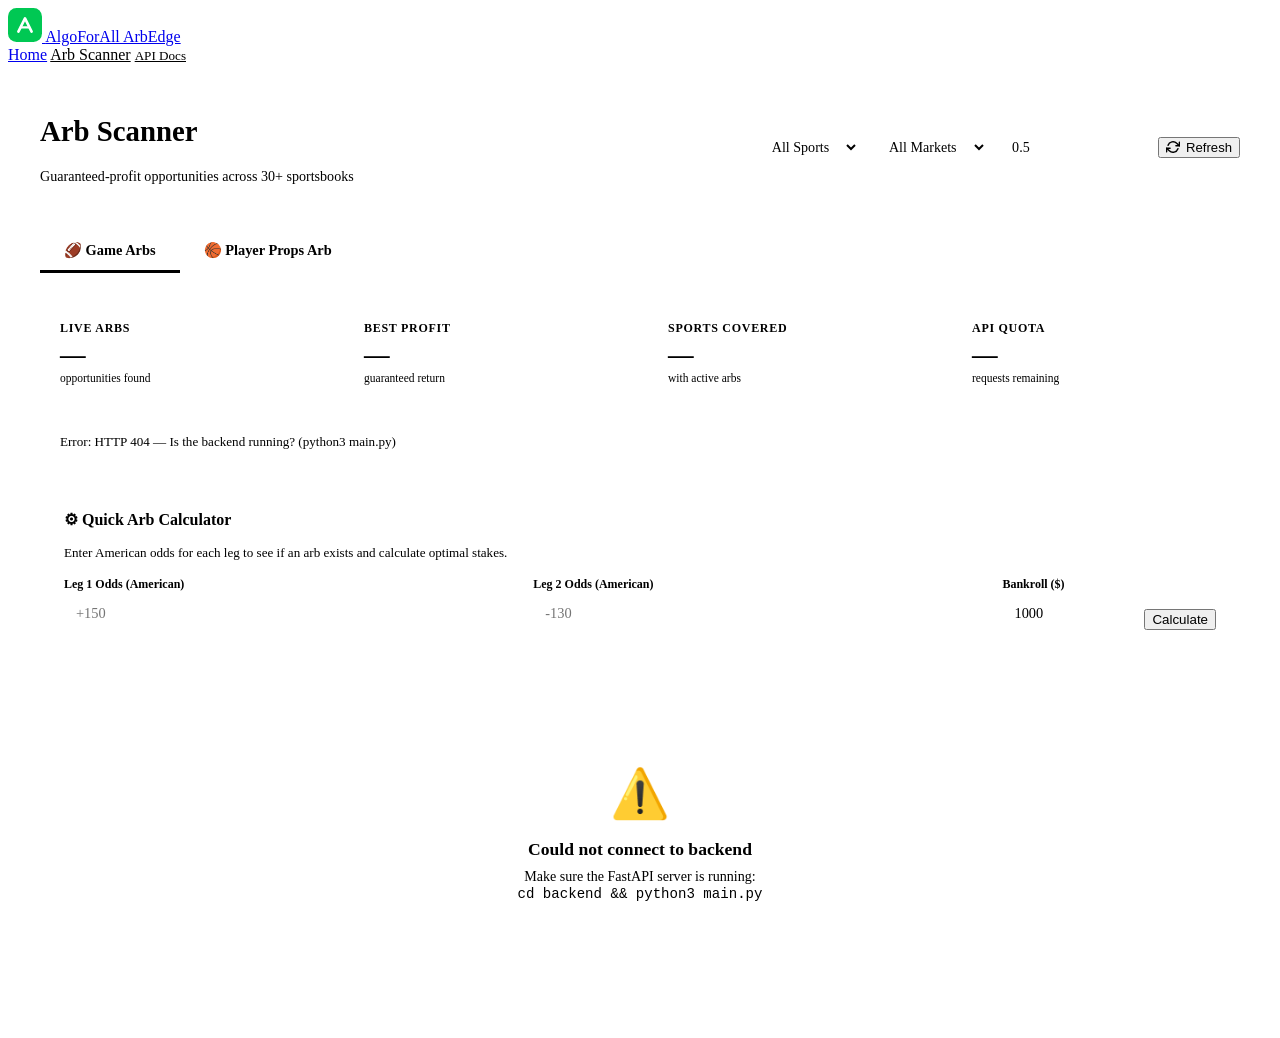
==== arb.html @ 8863d7a9 "Add Polymarket integration — real arbs vs US sportsbooks - polymarket_fetcher.py: fetches NBA player" ====
<!DOCTYPE html>
<html lang="en">
<head>
  <meta charset="UTF-8" />
  <meta name="viewport" content="width=device-width, initial-scale=1.0" />
  <title>Arb Scanner — AlgoForAll ArbEdge</title>
  <link rel="stylesheet" href="/assets/styles.css" />
  <link href="https://fonts.googleapis.com/css2?family=Instrument+Sans:wght@400;500;600;700&display=swap" rel="stylesheet" />
  <style>
    /* ---- Arb Page Specific Styles ---- */
    .arb-page { max-width: 1200px; margin: 0 auto; padding: 2rem 1.5rem 4rem; }

    /* Top bar */
    .arb-topbar {
      display: flex;
      align-items: center;
      justify-content: space-between;
      gap: 1rem;
      margin-bottom: 2rem;
      flex-wrap: wrap;
    }
    .arb-topbar h1 { font-size: 1.8rem; font-weight: 800; }
    .arb-topbar h1 span { color: var(--green); }

    .arb-controls {
      display: flex;
      gap: 0.75rem;
      flex-wrap: wrap;
      align-items: center;
    }
    .arb-controls select,
    .arb-controls input[type="number"] {
      background: var(--bg-2);
      border: 1px solid var(--border);
      color: var(--text);
      padding: 0.45rem 0.85rem;
      border-radius: 8px;
      font-size: 0.88rem;
      font-family: inherit;
      outline: none;
      transition: border-color 0.2s;
    }
    .arb-controls select:hover,
    .arb-controls input[type="number"]:hover { border-color: var(--border-hover); }
    .arb-controls select:focus,
    .arb-controls input[type="number"]:focus { border-color: var(--blue); }

    /* Summary cards */
    .arb-summary {
      display: grid;
      grid-template-columns: repeat(auto-fit, minmax(180px, 1fr));
      gap: 1rem;
      margin-bottom: 2rem;
    }
    .summary-card {
      background: var(--bg-2);
      border: 1px solid var(--border);
      border-radius: var(--radius);
      padding: 1.1rem 1.25rem;
    }
    .summary-card .s-label { font-size: 0.75rem; color: var(--text-muted); font-weight: 600; text-transform: uppercase; letter-spacing: 0.06em; margin-bottom: 0.4rem; }
    .summary-card .s-val { font-size: 1.6rem; font-weight: 800; line-height: 1; }
    .summary-card .s-val.green { color: var(--green); }
    .summary-card .s-val.blue { color: var(--blue); }
    .summary-card .s-sub { font-size: 0.72rem; color: var(--text-muted); margin-top: 0.3rem; }

    /* Status bar */
    .status-bar {
      display: flex;
      align-items: center;
      gap: 0.75rem;
      margin-bottom: 1.25rem;
      font-size: 0.82rem;
      color: var(--text-muted);
    }
    .status-dot {
      width: 8px; height: 8px;
      border-radius: 50%;
      background: var(--green);
      animation: pulse 2s infinite;
    }
    .status-dot.loading { background: var(--yellow); }
    .status-dot.error { background: var(--red); animation: none; }

    /* Arb cards */
    .arb-list { display: flex; flex-direction: column; gap: 1rem; }

    .arb-card {
      background: var(--bg-2);
      border: 1px solid rgba(0,200,83,0.2);
      border-radius: 12px;
      overflow: hidden;
      transition: border-color 0.2s, transform 0.15s;
    }
    .arb-card:hover { border-color: rgba(0,200,83,0.4); transform: translateY(-1px); }

    .arb-card-header {
      display: flex;
      align-items: center;
      justify-content: space-between;
      padding: 1rem 1.25rem;
      gap: 1rem;
      flex-wrap: wrap;
      border-bottom: 1px solid var(--border);
    }
    .arb-game-info { flex: 1; min-width: 0; }
    .arb-sport-badge {
      display: inline-block;
      font-size: 0.7rem;
      font-weight: 700;
      padding: 0.2rem 0.55rem;
      border-radius: 4px;
      background: rgba(66,165,245,0.12);
      color: var(--blue);
      border: 1px solid rgba(66,165,245,0.25);
      margin-bottom: 0.3rem;
      text-transform: uppercase;
      letter-spacing: 0.05em;
    }
    .arb-matchup { font-size: 1rem; font-weight: 700; }
    .arb-market { font-size: 0.78rem; color: var(--text-muted); margin-top: 0.2rem; }
    .arb-time { font-size: 0.75rem; color: var(--text-muted); }

    .arb-profit-badge {
      text-align: center;
      background: rgba(0,200,83,0.12);
      border: 1px solid rgba(0,200,83,0.3);
      border-radius: 10px;
      padding: 0.6rem 1.1rem;
      min-width: 100px;
    }
    .arb-profit-pct { font-size: 1.5rem; font-weight: 800; color: var(--green); line-height: 1; }
    .arb-profit-label { font-size: 0.68rem; color: var(--text-muted); margin-top: 0.2rem; text-transform: uppercase; letter-spacing: 0.06em; }

    /* Legs */
    .arb-legs { padding: 1rem 1.25rem; display: flex; gap: 0.75rem; flex-wrap: wrap; }
    .arb-leg {
      flex: 1;
      min-width: 220px;
      background: var(--bg-3);
      border: 1px solid var(--border);
      border-radius: 8px;
      padding: 0.9rem 1rem;
    }
    .leg-header { display: flex; align-items: center; justify-content: space-between; margin-bottom: 0.6rem; }
    .leg-outcome { font-weight: 700; font-size: 0.9rem; }
    .leg-book {
      font-size: 0.72rem;
      font-weight: 600;
      padding: 0.15rem 0.5rem;
      border-radius: 4px;
      background: rgba(255,107,53,0.12);
      color: var(--orange);
      border: 1px solid rgba(255,107,53,0.2);
    }
    .leg-odds { font-size: 1.3rem; font-weight: 800; color: var(--green); margin-bottom: 0.5rem; }
    .leg-detail { display: flex; justify-content: space-between; font-size: 0.78rem; color: var(--text-muted); }
    .leg-detail span { display: flex; flex-direction: column; gap: 0.1rem; }
    .leg-detail strong { color: var(--text); font-size: 0.84rem; }

    /* Footer of card */
    .arb-card-footer {
      padding: 0.65rem 1.25rem;
      background: rgba(0,200,83,0.04);
      border-top: 1px solid var(--border);
      font-size: 0.78rem;
      color: var(--text-muted);
      display: flex;
      align-items: center;
      justify-content: space-between;
      flex-wrap: wrap;
      gap: 0.5rem;
    }
    .arb-card-footer strong { color: var(--green); }

    /* Empty / loading / error states */
    .state-box {
      text-align: center;
      padding: 4rem 2rem;
      color: var(--text-muted);
      background: var(--bg-2);
      border: 1px solid var(--border);
      border-radius: 12px;
    }
    .state-box .state-icon { font-size: 3rem; margin-bottom: 1rem; }
    .state-box h3 { font-size: 1.1rem; margin-bottom: 0.5rem; color: var(--text); }
    .state-box p { font-size: 0.88rem; max-width: 380px; margin: 0 auto; }

    /* Calculator panel */
    .calc-panel {
      background: var(--bg-2);
      border: 1px solid var(--border);
      border-radius: 12px;
      padding: 1.5rem;
      margin-bottom: 2rem;
    }
    .calc-panel h3 { font-size: 1rem; font-weight: 700; margin-bottom: 1rem; }
    .calc-inputs { display: flex; gap: 0.75rem; flex-wrap: wrap; align-items: flex-end; margin-bottom: 1rem; }
    .calc-field { display: flex; flex-direction: column; gap: 0.3rem; flex: 1; min-width: 100px; }
    .calc-field label { font-size: 0.75rem; color: var(--text-muted); font-weight: 600; }
    .calc-field input {
      background: var(--bg-3);
      border: 1px solid var(--border);
      color: var(--text);
      padding: 0.5rem 0.75rem;
      border-radius: 8px;
      font-size: 0.9rem;
      font-family: inherit;
      outline: none;
    }
    .calc-field input:focus { border-color: var(--blue); }
    .calc-result {
      background: var(--bg-3);
      border-radius: 8px;
      padding: 1rem;
      font-size: 0.88rem;
      display: none;
    }
    .calc-result.visible { display: block; }
    .calc-result .res-profit { font-size: 1.2rem; font-weight: 800; color: var(--green); margin-bottom: 0.5rem; }
    .calc-result .res-profit.no-arb { color: var(--red); }
    .calc-result table { width: 100%; border-collapse: collapse; font-size: 0.82rem; }
    .calc-result td { padding: 0.3rem 0.5rem; border-bottom: 1px solid var(--border); }
    .calc-result td:last-child { text-align: right; font-weight: 600; color: var(--text); }

    .refresh-btn {
      display: inline-flex;
      align-items: center;
      gap: 0.4rem;
      font-size: 0.82rem;
    }
    .spin { animation: spin 1s linear infinite; }
    @keyframes spin { from { transform: rotate(0deg); } to { transform: rotate(360deg); } }

    /* ---- Tab switcher ---- */
    .tab-bar {
      display: flex;
      gap: 0;
      margin-bottom: 2rem;
      border-bottom: 2px solid var(--border);
    }
    .tab-btn {
      padding: 0.7rem 1.5rem;
      font-size: 0.9rem;
      font-weight: 600;
      background: none;
      border: none;
      border-bottom: 3px solid transparent;
      color: var(--text-muted);
      cursor: pointer;
      font-family: inherit;
      margin-bottom: -2px;
      transition: color 0.2s, border-color 0.2s;
    }
    .tab-btn:hover { color: var(--text); }
    .tab-btn.active { color: var(--blue); border-bottom-color: var(--blue); }
    .tab-panel { display: none; }
    .tab-panel.active { display: block; }

    /* ---- Prop arb cards ---- */
    .prop-controls {
      display: flex;
      gap: 0.75rem;
      flex-wrap: wrap;
      align-items: flex-end;
      margin-bottom: 1.5rem;
      padding: 1.1rem 1.25rem;
      background: var(--bg-2);
      border: 1px solid var(--border);
      border-radius: 12px;
    }
    .prop-controls .ctrl-field {
      display: flex;
      flex-direction: column;
      gap: 0.3rem;
      flex: 1;
      min-width: 110px;
    }
    .prop-controls .ctrl-field label {
      font-size: 0.72rem;
      font-weight: 600;
      color: var(--text-muted);
      text-transform: uppercase;
      letter-spacing: 0.06em;
    }
    .prop-controls select,
    .prop-controls input[type="number"],
    .prop-controls input[type="text"] {
      background: var(--bg-3);
      border: 1px solid var(--border);
      color: var(--text);
      padding: 0.5rem 0.75rem;
      border-radius: 8px;
      font-size: 0.88rem;
      font-family: inherit;
      outline: none;
    }
    .prop-controls select:focus,
    .prop-controls input:focus { border-color: var(--blue); }
    .prop-fetch-note {
      font-size: 0.78rem;
      color: var(--text-muted);
      padding: 0.75rem 1rem;
      background: rgba(66,165,245,0.07);
      border: 1px solid rgba(66,165,245,0.2);
      border-radius: 8px;
      margin-bottom: 1.25rem;
    }

    .prop-arb-card {
      background: var(--bg-2);
      border: 1px solid rgba(0,200,83,0.2);
      border-radius: 12px;
      overflow: hidden;
      margin-bottom: 1rem;
      transition: border-color 0.2s;
    }
    .prop-arb-card:hover { border-color: rgba(0,200,83,0.4); }
    .prop-arb-header {
      display: flex;
      align-items: center;
      justify-content: space-between;
      padding: 0.9rem 1.25rem;
      border-bottom: 1px solid var(--border);
      flex-wrap: wrap;
      gap: 0.75rem;
    }
    .prop-arb-player { font-size: 1.05rem; font-weight: 700; }
    .prop-arb-meta {
      font-size: 0.78rem;
      color: var(--text-muted);
      margin-top: 0.15rem;
    }
    .prop-line-badge {
      display: inline-block;
      background: rgba(66,165,245,0.1);
      color: var(--blue);
      border: 1px solid rgba(66,165,245,0.25);
      border-radius: 6px;
      padding: 0.2rem 0.6rem;
      font-size: 0.78rem;
      font-weight: 700;
      margin-right: 0.4rem;
    }
    .prop-arb-legs {
      display: flex;
      gap: 0.75rem;
      padding: 0.9rem 1.25rem;
      flex-wrap: wrap;
    }
    .prop-leg {
      flex: 1;
      min-width: 220px;
      background: var(--bg-3);
      border: 1px solid var(--border);
      border-radius: 8px;
      padding: 0.85rem 1rem;
    }
    .prop-leg.over { border-left: 3px solid var(--green); }
    .prop-leg.under { border-left: 3px solid var(--red, #ef5350); }
    .prop-leg-side { font-size: 0.72rem; font-weight: 700; text-transform: uppercase; letter-spacing: 0.08em; margin-bottom: 0.3rem; }
    .prop-leg-side.over { color: var(--green); }
    .prop-leg-side.under { color: #ef5350; }
    .prop-leg-book { font-weight: 700; font-size: 0.92rem; margin-bottom: 0.4rem; }
    .prop-leg-odds { font-size: 1.25rem; font-weight: 800; color: var(--green); margin-bottom: 0.4rem; }
    .prop-leg-detail { font-size: 0.78rem; color: var(--text-muted); display: flex; flex-direction: column; gap: 0.15rem; }
    .prop-leg-detail strong { color: var(--text); }
    .prop-leg-link {
      display: inline-block;
      margin-top: 0.5rem;
      font-size: 0.75rem;
      color: var(--blue);
      text-decoration: none;
      word-break: break-all;
    }
    .prop-leg-link:hover { text-decoration: underline; }
    .prop-arb-footer {
      padding: 0.6rem 1.25rem;
      background: rgba(0,200,83,0.04);
      border-top: 1px solid var(--border);
      font-size: 0.8rem;
      color: var(--text-muted);
      display: flex;
      align-items: center;
      justify-content: space-between;
      flex-wrap: wrap;
      gap: 0.5rem;
    }
    .prop-arb-footer .instruction {
      font-weight: 600;
      color: var(--green);
    }

    /* ---- Book filter chips ---- */
    .book-filter {
      padding: 0.9rem 1.25rem 1rem;
      background: var(--bg-2);
      border: 1px solid var(--border);
      border-radius: 12px;
      margin-bottom: 1.25rem;
    }
    .book-filter-header {
      display: flex;
      align-items: center;
      justify-content: space-between;
      margin-bottom: 0.75rem;
      gap: 0.5rem;
      flex-wrap: wrap;
    }
    .book-filter-label {
      font-size: 0.72rem;
      font-weight: 700;
      color: var(--text-muted);
      text-transform: uppercase;
      letter-spacing: 0.06em;
    }
    .book-filter-quick {
      display: flex;
      gap: 0.4rem;
    }
    .book-quick-btn {
      font-size: 0.72rem;
      padding: 0.2rem 0.6rem;
      border-radius: 5px;
      border: 1px solid var(--border);
      background: var(--bg-3);
      color: var(--text-muted);
      cursor: pointer;
      font-family: inherit;
      font-weight: 600;
      transition: all 0.15s;
    }
    .book-quick-btn:hover { border-color: var(--blue); color: var(--blue); }
    .book-group { margin-bottom: 0.6rem; }
    .book-group-label {
      font-size: 0.68rem;
      font-weight: 700;
      color: var(--text-muted);
      text-transform: uppercase;
      letter-spacing: 0.07em;
      margin-bottom: 0.4rem;
    }
    .book-chips-row {
      display: flex;
      flex-wrap: wrap;
      gap: 0.35rem;
    }
    .book-chip {
      display: inline-flex;
      align-items: center;
      gap: 0.3rem;
      padding: 0.25rem 0.65rem;
      border-radius: 20px;
      border: 1px solid var(--border);
      background: var(--bg-3);
      color: var(--text-muted);
      font-size: 0.75rem;
      font-weight: 600;
      cursor: pointer;
      user-select: none;
      transition: all 0.15s;
      font-family: inherit;
    }
    .book-chip:hover { border-color: var(--blue); color: var(--text); }
    .book-chip.active {
      background: rgba(0,200,83,0.12);
      border-color: rgba(0,200,83,0.4);
      color: var(--green);
    }
    .book-chip.active::before { content: "✓ "; font-size: 0.65rem; }
  </style>
</head>
<body>

  <!-- Header -->
  <header class="header" id="header">
    <div class="header-inner">
      <a href="/" class="logo">
        <svg width="34" height="34" viewBox="0 0 36 36" fill="none">
          <rect width="36" height="36" rx="9" fill="#00c853"/>
          <path d="M11 25L18 11L25 25" stroke="white" stroke-width="2.8" stroke-linecap="round" stroke-linejoin="round"/>
          <path d="M13.5 20.5H22.5" stroke="white" stroke-width="2.2" stroke-linecap="round"/>
        </svg>
        <span class="logo-text">AlgoForAll ArbEdge</span>
      </a>
      <nav class="nav-links">
        <a href="/">Home</a>
        <a href="/arb" style="color: var(--text); background: var(--bg-3); border-radius:6px">Arb Scanner</a>
        <a href="/docs" target="_blank" style="font-size:0.82rem;color:var(--text-muted)">API Docs</a>
      </nav>
    </div>
  </header>

  <!-- Main Content -->
  <main class="arb-page">
    <!-- Title -->
    <div class="arb-topbar">
      <div>
        <h1>Arb <span>Scanner</span></h1>
        <p style="color: var(--text-muted); font-size: 0.88rem; margin-top: 0.25rem;">
          Guaranteed-profit opportunities across 30+ sportsbooks
        </p>
      </div>
      <!-- controls moved into tab panels below -->
      <div class="arb-controls" id="gameArbControls">
        <select id="sportFilter">
          <option value="">All Sports</option>
          <option value="americanfootball_nfl">NFL</option>
          <option value="basketball_nba">NBA</option>
          <option value="baseball_mlb">MLB</option>
          <option value="icehockey_nhl">NHL</option>
          <option value="americanfootball_ncaaf">CFB</option>
          <option value="basketball_ncaab">CBB</option>
          <option value="mma_mixed_martial_arts">MMA</option>
          <option value="soccer_usa_mls">MLS</option>
        </select>
        <select id="marketFilter">
          <option value="">All Markets</option>
          <option value="h2h">Moneyline</option>
          <option value="spreads">Spread</option>
          <option value="totals">Total (O/U)</option>
        </select>
        <input
          type="number"
          id="minProfit"
          placeholder="Min profit %"
          min="0"
          max="20"
          step="0.1"
          style="width: 120px"
          value="0.5"
        />
        <button class="btn btn-green refresh-btn" id="refreshBtn" onclick="loadArbs(true)">
          <svg id="refreshIcon" width="14" height="14" viewBox="0 0 24 24" fill="none" stroke="currentColor" stroke-width="2.5" stroke-linecap="round" stroke-linejoin="round"><polyline points="23 4 23 10 17 10"/><polyline points="1 20 1 14 7 14"/><path d="M3.51 9a9 9 0 0 1 14.85-3.36L23 10M1 14l4.64 4.36A9 9 0 0 0 20.49 15"/></svg>
          Refresh
        </button>
      </div>
    </div>

    <!-- Tab switcher -->
    <div class="tab-bar">
      <button class="tab-btn active" id="tabGame"  onclick="switchTab('game')">🏈 Game Arbs</button>
      <button class="tab-btn"        id="tabProps" onclick="switchTab('props')">🏀 Player Props Arb</button>
    </div>

    <!-- ═══════════════════ GAME ARB TAB ═══════════════════ -->
    <div class="tab-panel active" id="panelGame">

    <!-- Summary Cards -->
    <div class="arb-summary" id="arbSummary">
      <div class="summary-card">
        <div class="s-label">Live Arbs</div>
        <div class="s-val green" id="statTotal">—</div>
        <div class="s-sub">opportunities found</div>
      </div>
      <div class="summary-card">
        <div class="s-label">Best Profit</div>
        <div class="s-val green" id="statBest">—</div>
        <div class="s-sub">guaranteed return</div>
      </div>
      <div class="summary-card">
        <div class="s-label">Sports Covered</div>
        <div class="s-val blue" id="statSports">—</div>
        <div class="s-sub">with active arbs</div>
      </div>
      <div class="summary-card">
        <div class="s-label">API Quota</div>
        <div class="s-val" id="statQuota">—</div>
        <div class="s-sub">requests remaining</div>
      </div>
    </div>

    <!-- Status bar -->
    <div class="status-bar">
      <div class="status-dot" id="statusDot"></div>
      <span id="statusText">Connecting to odds feed...</span>
    </div>

    <!-- Quick Calculator Panel -->
    <div class="calc-panel">
      <h3>&#9881; Quick Arb Calculator</h3>
      <p style="font-size:0.82rem; color: var(--text-muted); margin-bottom:1rem;">Enter American odds for each leg to see if an arb exists and calculate optimal stakes.</p>
      <div class="calc-inputs">
        <div class="calc-field">
          <label>Leg 1 Odds (American)</label>
          <input type="number" id="calc1" placeholder="+150" />
        </div>
        <div class="calc-field">
          <label>Leg 2 Odds (American)</label>
          <input type="number" id="calc2" placeholder="-130" />
        </div>
        <div class="calc-field" style="max-width:130px">
          <label>Bankroll ($)</label>
          <input type="number" id="calcBankroll" placeholder="1000" value="1000" />
        </div>
        <button class="btn btn-primary" onclick="runCalculator()">Calculate</button>
      </div>
      <div class="calc-result" id="calcResult"></div>
    </div>

    <!-- Arb Opportunities List -->
    <div id="arbList" class="arb-list"></div>

    </div><!-- /panelGame -->

    <!-- ═══════════════════ PLAYER PROPS TAB ═══════════════════ -->
    <div class="tab-panel" id="panelProps">

      <div class="prop-fetch-note">
        💾 <strong>Cache mode</strong> — <em>Scan Cached</em> re-uses the last fetched data (free, no credits).
        Use <em>⚡ New Fetch</em> only when you need fresh odds — it costs API credits.
      </div>

      <!-- Props controls -->
      <div class="prop-controls">
        <div class="ctrl-field">
          <label>Sport</label>
          <select id="propSport">
            <option value="basketball_nba">NBA Basketball</option>
            <option value="americanfootball_nfl">NFL Football</option>
            <option value="baseball_mlb">MLB Baseball</option>
            <option value="icehockey_nhl">NHL Hockey</option>
          </select>
        </div>
        <div class="ctrl-field" style="max-width:120px">
          <label>Bankroll ($)</label>
          <input type="number" id="propBankroll" value="100" min="10" step="10" />
        </div>
        <div class="ctrl-field" style="max-width:120px">
          <label>Min Profit %</label>
          <input type="number" id="propMinProfit" value="1.0" min="0" max="10" step="0.1" />
        </div>
        <div class="ctrl-field" style="max-width:120px">
          <label>Max Events</label>
          <input type="number" id="propMaxEvents" value="10" min="1" max="50" step="1" />
        </div>
        <div class="ctrl-field" style="max-width:160px">
          <label>Player Filter</label>
          <input type="text" id="propPlayerFilter" placeholder="e.g. LeBron" />
        </div>
        <button class="btn btn-green refresh-btn" onclick="rescanPropsFromCache()">
          <svg id="propSpinner" width="14" height="14" viewBox="0 0 24 24" fill="none" stroke="currentColor" stroke-width="2.5" stroke-linecap="round" stroke-linejoin="round"><polyline points="23 4 23 10 17 10"/><polyline points="1 20 1 14 7 14"/><path d="M3.51 9a9 9 0 0 1 14.85-3.36L23 10M1 14l4.64 4.36A9 9 0 0 0 20.49 15"/></svg>
          Scan Cached
        </button>
        <button class="btn refresh-btn" id="propFetchBtn" onclick="fetchAndScanProps()" style="font-size:0.8rem;background:var(--bg-3);border:1px solid var(--border);color:var(--text-muted)" title="Uses API credits">
          ⚡ New Fetch
        </button>
      </div>

      <!-- Book filter -->
      <div class="book-filter">
        <div class="book-filter-header">
          <span class="book-filter-label">📚 Sportsbook Filter</span>
          <div class="book-filter-quick">
            <button class="book-quick-btn" onclick="selectBookGroup('us')">US Only</button>
            <button class="book-quick-btn" onclick="selectBookGroup('offshore')">Offshore Only</button>
            <button class="book-quick-btn" onclick="selectBookGroup('all')">All</button>
            <button class="book-quick-btn" onclick="selectBookGroup('none')">None</button>
          </div>
        </div>
        <div class="book-group">
          <div class="book-group-label">🇺🇸 US State-Licensed</div>
          <div class="book-chips-row" id="chipsUS">
            <button class="book-chip active" data-book="draftkings"     onclick="toggleBook(this)">DraftKings</button>
            <button class="book-chip active" data-book="fanduel"        onclick="toggleBook(this)">FanDuel</button>
            <button class="book-chip active" data-book="betmgm"         onclick="toggleBook(this)">BetMGM</button>
            <button class="book-chip active" data-book="williamhill_us" onclick="toggleBook(this)">Caesars</button>
            <button class="book-chip active" data-book="espnbet"        onclick="toggleBook(this)">ESPN BET</button>
            <button class="book-chip active" data-book="pointsbetus"    onclick="toggleBook(this)">PointsBet</button>
            <button class="book-chip active" data-book="hardrockbet"    onclick="toggleBook(this)">Hard Rock</button>
            <button class="book-chip active" data-book="superbook"      onclick="toggleBook(this)">SuperBook</button>
            <button class="book-chip active" data-book="unibet_us"      onclick="toggleBook(this)">Unibet</button>
            <button class="book-chip active" data-book="wynnbet"        onclick="toggleBook(this)">WynnBet</button>
            <button class="book-chip active" data-book="ballybet"       onclick="toggleBook(this)">BallyBet</button>
            <button class="book-chip active" data-book="tipico_us"      onclick="toggleBook(this)">Tipico</button>
            <button class="book-chip active" data-book="fliff"          onclick="toggleBook(this)">Fliff</button>
          </div>
        </div>
        <div class="book-group">
          <div class="book-group-label">🌊 Offshore (accepts US)</div>
          <div class="book-chips-row" id="chipsOffshore">
            <button class="book-chip" data-book="betonlineag" onclick="toggleBook(this)">BetOnline</button>
            <button class="book-chip" data-book="mybookieag"  onclick="toggleBook(this)">MyBookie</button>
            <button class="book-chip" data-book="bovada_us"   onclick="toggleBook(this)">Bovada</button>
            <button class="book-chip" data-book="betus"       onclick="toggleBook(this)">BetUS</button>
          </div>
        </div>
        <div class="book-group" style="margin-bottom:0">
          <div class="book-group-label">🔮 Prediction Markets</div>
          <div class="book-chips-row" id="chipsPrediction">
            <button class="book-chip active" data-book="polymarket" onclick="toggleBook(this)">Polymarket</button>
          </div>
        </div>
      </div>

      <!-- Props summary -->
      <div class="arb-summary" id="propsSummary" style="display:none">
        <div class="summary-card">
          <div class="s-label">Prop Arbs Found</div>
          <div class="s-val green" id="pStatTotal">0</div>
          <div class="s-sub">player prop opportunities</div>
        </div>
        <div class="summary-card">
          <div class="s-label">Best Profit</div>
          <div class="s-val green" id="pStatBest">—</div>
          <div class="s-sub">guaranteed return</div>
        </div>
        <div class="summary-card">
          <div class="s-label">Rows Scanned</div>
          <div class="s-val blue" id="pStatRows">—</div>
          <div class="s-sub">prop entries across all books</div>
        </div>
        <div class="summary-card">
          <div class="s-label">API Credits Left</div>
          <div class="s-val" id="pStatQuota">—</div>
          <div class="s-sub">requests remaining</div>
        </div>
      </div>

      <!-- Props status -->
      <div class="status-bar" id="propsStatus" style="display:none">
        <div class="status-dot" id="propsStatusDot"></div>
        <span id="propsStatusText"></span>
      </div>

      <!-- Props list -->
      <div id="propsList"></div>
    </div><!-- /panelProps -->

  </main>

  <script>
    const API_BASE = "/api";
    let lastData = null;

    // ---- Load Arbs ----
    async function loadArbs(forceRefresh = false) {
      setStatus("loading", "Fetching latest odds...");
      setRefreshSpinner(true);

      const sport = document.getElementById("sportFilter").value;
      const market = document.getElementById("marketFilter").value;
      const minProfit = document.getElementById("minProfit").value || "0.5";

      let url = `${API_BASE}/arb?min_profit=${minProfit}`;
      if (sport) url += `&sport=${sport}`;
      if (market) url += `&market=${market}`;
      if (forceRefresh) url += `&refresh=true`;

      try {
        const res = await fetch(url);
        if (!res.ok) throw new Error(`HTTP ${res.status}`);
        const data = await res.json();
        lastData = data;
        renderArbs(data);
        updateSummary(data);
        showAgeWarning(data.fetched_at, "arbList");
        setStatus("ok", `Last updated: ${formatTime(data.fetched_at)} · ${data.total_opportunities} opportunities`);
      } catch (err) {
        setStatus("error", `Error: ${err.message} — Is the backend running? (python3 main.py)`);
        renderError(err.message);
      } finally {
        setRefreshSpinner(false);
      }
    }

    // ---- Render arb cards ----
    function renderArbs(data) {
      const list = document.getElementById("arbList");
      if (!data.opportunities || data.opportunities.length === 0) {
        const hasData = data.fetched_at && new Date(data.fetched_at).getFullYear() > 2000;
        list.innerHTML = `
          <div class="state-box">
            <div class="state-icon">🔍</div>
            <h3>${hasData ? "No arbitrage opportunities found" : "No game data loaded yet"}</h3>
            <p>${hasData
              ? "No arbs found at current odds. Try lowering the minimum profit threshold."
              : "Click <strong>Refresh</strong> to fetch live game odds. This uses API credits."
            }</p>
          </div>`;
        return;
      }

      list.innerHTML = data.opportunities.map(opp => buildArbCard(opp)).join("");
    }

    function buildArbCard(opp) {
      const gameTime = new Date(opp.commence_time);
      const timeStr = gameTime.toLocaleString("en-US", { weekday: "short", month: "short", day: "numeric", hour: "numeric", minute: "2-digit" });
      const sportLabel = formatSportKey(opp.sport_key);

      const legsHtml = opp.legs.map(leg => `
        <div class="arb-leg">
          <div class="leg-header">
            <div class="leg-outcome">${leg.outcome}</div>
            <div class="leg-book">${leg.bookmaker}</div>
          </div>
          <div class="leg-odds">${formatAmericanOdds(leg.price)}</div>
          <div class="leg-detail">
            <span>Stake<strong>$${leg.stake_amount}</strong></span>
            <span>Payout<strong>$${leg.payout.toFixed(2)}</strong></span>
            <span>Implied<strong>${(leg.implied_prob * 100).toFixed(1)}%</strong></span>
          </div>
        </div>
      `).join("");

      const totalStake = opp.legs.reduce((s, l) => s + l.stake_amount, 0);
      const guaranteedProfit = opp.legs[0].payout - totalStake;

      return `
        <div class="arb-card">
          <div class="arb-card-header">
            <div class="arb-game-info">
              <div class="arb-sport-badge">${sportLabel} · ${opp.market_label}</div>
              <div class="arb-matchup">${opp.home_team} vs ${opp.away_team}</div>
              <div class="arb-time">&#128337; ${timeStr}</div>
            </div>
            <div class="arb-profit-badge">
              <div class="arb-profit-pct">+${opp.profit_pct.toFixed(2)}%</div>
              <div class="arb-profit-label">Guaranteed profit</div>
            </div>
          </div>
          <div class="arb-legs">${legsHtml}</div>
          <div class="arb-card-footer">
            <span>Total implied prob: <strong>${(opp.total_implied_prob * 100).toFixed(2)}%</strong> (arb when &lt; 100%)</span>
            <span>On $100 stake → <strong>+$${((opp.profit_pct / 100) * 100).toFixed(2)} guaranteed</strong></span>
          </div>
        </div>`;
    }

    // ---- Calculator ----
    async function runCalculator() {
      const p1 = parseInt(document.getElementById("calc1").value);
      const p2 = parseInt(document.getElementById("calc2").value);
      const bankroll = parseFloat(document.getElementById("calcBankroll").value) || 100;

      if (!p1 || !p2) { alert("Enter odds for both legs."); return; }

      const resultEl = document.getElementById("calcResult");
      resultEl.classList.add("visible");
      resultEl.innerHTML = "Calculating...";

      try {
        const res = await fetch(`${API_BASE}/arb/calculate`, {
          method: "POST",
          headers: { "Content-Type": "application/json" },
          body: JSON.stringify({ prices: [p1, p2], bankroll }),
        });
        const data = await res.json();

        if (!data.is_arb) {
          resultEl.innerHTML = `
            <div class="res-profit no-arb">No arbitrage — total implied prob: ${(data.total_implied_prob * 100).toFixed(2)}%</div>
            <p style="font-size:0.82rem; color:var(--text-muted)">Total implied probability must be below 100% for an arb to exist.</p>`;
        } else {
          const rows = data.legs.map((leg, i) =>
            `<tr><td>Leg ${i + 1} (${leg.price > 0 ? "+" : ""}${leg.price})</td><td>Stake</td><td>$${leg.stake}</td></tr>
             <tr><td></td><td>Payout</td><td>$${leg.payout}</td></tr>`
          ).join("");
          resultEl.innerHTML = `
            <div class="res-profit">✅ ARB EXISTS — +${data.profit_pct.toFixed(3)}% guaranteed profit</div>
            <p style="font-size:0.82rem; color:var(--text-muted); margin-bottom:0.75rem">
              On $${bankroll} total stake, guaranteed profit: <strong style="color:var(--green)">$${data.guaranteed_profit}</strong>
              (total implied: ${(data.total_implied_prob * 100).toFixed(2)}%)
            </p>
            <table>${rows}</table>`;
        }
      } catch (err) {
        resultEl.innerHTML = `<div class="res-profit no-arb">Error: ${err.message}</div>`;
      }
    }

    // ---- Helpers ----
    function updateSummary(data) {
      document.getElementById("statTotal").textContent = data.total_opportunities;
      document.getElementById("statBest").textContent = data.total_opportunities > 0
        ? `+${data.max_profit_pct.toFixed(2)}%`
        : "—";
      document.getElementById("statSports").textContent = data.sports_covered.length;
      document.getElementById("statQuota").textContent =
        data.api_requests_remaining !== null ? data.api_requests_remaining : "N/A";
    }

    function setStatus(state, text) {
      const dot = document.getElementById("statusDot");
      dot.className = "status-dot" + (state === "loading" ? " loading" : state === "error" ? " error" : "");
      document.getElementById("statusText").textContent = text;
    }

    function setRefreshSpinner(on) {
      const icon = document.getElementById("refreshIcon");
      if (on) icon.classList.add("spin"); else icon.classList.remove("spin");
    }

    function renderError(msg) {
      document.getElementById("arbList").innerHTML = `
        <div class="state-box">
          <div class="state-icon">⚠️</div>
          <h3>Could not connect to backend</h3>
          <p>Make sure the FastAPI server is running:<br><code style="background:var(--bg-3);padding:0.2rem 0.5rem;border-radius:4px">cd backend && python3 main.py</code></p>
        </div>`;
    }

    function formatAmericanOdds(price) {
      return price > 0 ? `+${price}` : `${price}`;
    }

    function formatTime(isoStr) {
      return new Date(isoStr).toLocaleTimeString("en-US", { hour: "2-digit", minute: "2-digit" });
    }

    // Returns age label + staleness level: "fresh" | "warn" | "stale"
    function dataAge(isoStr) {
      if (!isoStr) return { label: "unknown age", level: "stale" };
      const secs = Math.floor((Date.now() - new Date(isoStr).getTime()) / 1000);
      if (secs < 0)   return { label: "just now",   level: "fresh" };
      if (secs < 120) return { label: `${secs}s ago`, level: "fresh" };
      const mins = Math.floor(secs / 60);
      if (mins < 60)  return { label: `${mins}m ago`, level: mins < 15 ? "warn" : "stale" };
      const hrs = Math.floor(mins / 60);
      return { label: `${hrs}h ${mins % 60}m ago`, level: "stale" };
    }

    function showAgeWarning(isoStr, listId) {
      const container = document.getElementById(listId);
      if (!container) return;
      const old = container.querySelector(".age-warning");
      if (old) old.remove();

      const { label, level } = dataAge(isoStr);
      if (level === "fresh") return;

      const div = document.createElement("div");
      div.className = "age-warning";
      div.style.cssText = [
        "display:flex", "align-items:center", "gap:10px",
        "padding:10px 16px", "margin:0 0 14px 0", "border-radius:8px",
        "font-size:0.83rem", "font-weight:600",
        `background:${level === "warn" ? "rgba(255,193,7,0.10)" : "rgba(239,83,80,0.10)"}`,
        `border:1px solid ${level === "warn" ? "rgba(255,193,7,0.35)" : "rgba(239,83,80,0.35)"}`,
        `color:${level === "warn" ? "#ffc107" : "#ef5350"}`
      ].join(";");
      div.innerHTML = `${level === "warn" ? "⚠️" : "🔴"}&nbsp;` +
        `Data fetched <strong style="margin:0 3px">${label}</strong> — ` +
        `verify each line before placing bets. Lines may have moved.`;
      container.prepend(div);
    }

    function formatSportKey(key) {
      const map = {
        "americanfootball_nfl": "NFL",
        "americanfootball_ncaaf": "CFB",
        "basketball_nba": "NBA",
        "basketball_ncaab": "CBB",
        "baseball_mlb": "MLB",
        "icehockey_nhl": "NHL",
        "soccer_usa_mls": "MLS",
        "mma_mixed_martial_arts": "MMA",
        "golf_pga_tour": "PGA",
      };
      return map[key] || key;
    }

    // ---- Tab switcher ----
    function switchTab(name) {
      document.getElementById("panelGame").classList.toggle("active", name === "game");
      document.getElementById("panelProps").classList.toggle("active", name === "props");
      document.getElementById("tabGame").classList.toggle("active", name === "game");
      document.getElementById("tabProps").classList.toggle("active", name === "props");
      document.getElementById("gameArbControls").style.display = name === "game" ? "" : "none";
    }

    // ---- Book filter helpers ----
    function toggleBook(chip) {
      chip.classList.toggle("active");
    }

    function selectBookGroup(group) {
      const usChips         = document.querySelectorAll("#chipsUS .book-chip");
      const offshoreChips   = document.querySelectorAll("#chipsOffshore .book-chip");
      const predictionChips = document.querySelectorAll("#chipsPrediction .book-chip");
      if (group === "us") {
        usChips.forEach(c => c.classList.add("active"));
        offshoreChips.forEach(c => c.classList.remove("active"));
        predictionChips.forEach(c => c.classList.add("active")); // keep Polymarket ON
      } else if (group === "offshore") {
        usChips.forEach(c => c.classList.remove("active"));
        offshoreChips.forEach(c => c.classList.add("active"));
        predictionChips.forEach(c => c.classList.remove("active"));
      } else if (group === "all") {
        document.querySelectorAll(".book-chip").forEach(c => c.classList.add("active"));
      } else if (group === "none") {
        document.querySelectorAll(".book-chip").forEach(c => c.classList.remove("active"));
      }
    }

    function getSelectedBooks() {
      const active = [...document.querySelectorAll(".book-chip.active")].map(c => c.dataset.book);
      // If all chips are active (or none are selected), send no filter (backend uses all)
      const total = document.querySelectorAll(".book-chip").length;
      if (active.length === 0 || active.length === total) return null;
      return active.join(",");
    }

    // ---- Player Props: fetch + scan ----
    async function fetchAndScanProps() {
      const sport     = document.getElementById("propSport").value;
      const bankroll  = parseFloat(document.getElementById("propBankroll").value) || 100;
      const minProfit = parseFloat(document.getElementById("propMinProfit").value) || 1.0;
      const maxEvents = parseInt(document.getElementById("propMaxEvents").value) || 10;
      const player    = document.getElementById("propPlayerFilter").value.trim();

      setPropStatus("loading", "Fetching player props from The Odds API...");
      setPropSpinner(true);
      document.getElementById("propsSummary").style.display = "none";
      document.getElementById("propsList").innerHTML = "";

      try {
        // Step 1: Trigger on-demand fetch (POST)
        const fetchRes = await fetch(`${API_BASE}/props/fetch`, {
          method: "POST",
          headers: { "Content-Type": "application/json" },
          body: JSON.stringify({ sport_key: sport, max_events: maxEvents }),
        });
        if (!fetchRes.ok) {
          const err = await fetchRes.json().catch(() => ({}));
          throw new Error(err.detail || `HTTP ${fetchRes.status}`);
        }
        const fetchData = await fetchRes.json();

        if (fetchData.status === "no_data") {
          setPropStatus("error", fetchData.message);
          renderPropsEmpty("No data returned from The Odds API. Check your ODDS_API_KEY in backend/.env.");
          return;
        }

        setPropStatus("loading", `Fetched ${fetchData.rows_fetched} prop entries. Scanning for arbs...`);

        // Step 2: Scan the cached rows
        let scanUrl = `${API_BASE}/props/arb?bankroll=${bankroll}&min_profit=${minProfit}`;
        if (player) scanUrl += `&player=${encodeURIComponent(player)}`;
        const books = getSelectedBooks();
        if (books) scanUrl += `&books=${encodeURIComponent(books)}`;

        const scanRes = await fetch(scanUrl);
        if (!scanRes.ok) throw new Error(`Scan failed: HTTP ${scanRes.status}`);
        const scanData = await scanRes.json();

        renderProps(scanData, bankroll);
        updatePropsSummary(scanData);
        showAgeWarning(fetchData.fetched_at, "propsList");
        setPropStatus("ok",
          `Last fetch: ${fetchData.fetched_at ? formatTime(fetchData.fetched_at) : "just now"} · ` +
          `${scanData.total_found} arbs found from ${scanData.rows_scanned} rows`
        );
      } catch (err) {
        setPropStatus("error", `Error: ${err.message}`);
        renderPropsEmpty(`Could not fetch props: ${err.message}`);
      } finally {
        setPropSpinner(false);
      }
    }

    // Re-scan from cached data without re-fetching (no API credit cost)
    async function rescanPropsFromCache() {
      const bankroll  = parseFloat(document.getElementById("propBankroll").value) || 100;
      const minProfit = parseFloat(document.getElementById("propMinProfit").value) || 1.0;
      const player    = document.getElementById("propPlayerFilter").value.trim();

      setPropStatus("loading", "Re-scanning cached props...");
      setPropSpinner(true);

      try {
        let rescanUrl = `${API_BASE}/props/arb/latest?bankroll=${bankroll}&min_profit=${minProfit}`;
        const books = getSelectedBooks();
        if (books) rescanUrl += `&books=${encodeURIComponent(books)}`;
        const res = await fetch(rescanUrl);
        if (!res.ok) {
          const err = await res.json().catch(() => ({}));
          throw new Error(err.detail || `HTTP ${res.status}`);
        }
        const data = await res.json();

        if (data.status === "empty") {
          renderPropsEmpty("latest_props.json is empty. Run Fetch & Scan first.");
          return;
        }

        // Apply client-side player filter
        if (player) {
          const lc = player.toLowerCase();
          data.opportunities = (data.opportunities || []).filter(o => o.player.toLowerCase().includes(lc));
          data.total_found = data.opportunities.length;
        }

        renderProps(data, bankroll);
        updatePropsSummary(data);
        showAgeWarning(data.fetched_at, "propsList");
        setPropStatus("ok", `Re-scan complete: ${data.total_found} arbs from ${data.rows_scanned} rows`);
      } catch (err) {
        setPropStatus("error", `Error: ${err.message}`);
        renderPropsEmpty(`Could not re-scan: ${err.message}`);
      } finally {
        setPropSpinner(false);
      }
    }

    // ---- Props rendering ----
    function renderProps(data, bankroll) {
      const list = document.getElementById("propsList");
      document.getElementById("propsStatus").style.display = "flex";
      document.getElementById("propsSummary").style.display = "grid";

      if (!data.opportunities || data.opportunities.length === 0) {
        renderPropsEmpty(
          "No player prop arbs found at this time. " +
          "This typically means only 1 sportsbook has lines loaded for these events. " +
          "Arbs require at least 2 different books. Try again when more books have priced the props."
        );
        return;
      }

      list.innerHTML = data.opportunities.map((arb, i) => buildPropCard(arb, i + 1)).join("");
    }

    function buildPropCard(arb, idx) {
      const ol = arb.over_leg;
      const ul = arb.under_leg;
      const gameTime = arb.commence_time ? new Date(arb.commence_time).toLocaleString("en-US",
        { weekday: "short", month: "short", day: "numeric", hour: "numeric", minute: "2-digit" }) : "";

      const profitColour = arb.profit_pct >= 4 ? "var(--green)" : arb.profit_pct >= 2 ? "var(--yellow, #ffb300)" : "var(--green)";

      return `
        <div class="prop-arb-card">
          <div class="prop-arb-header">
            <div>
              <div class="prop-arb-player">${idx}. ${arb.player}</div>
              <div class="prop-arb-meta">
                <span class="prop-line-badge">${arb.prop_label} O/U ${arb.line}</span>
                ${arb.away_team} @ ${arb.home_team} &nbsp;·&nbsp; ${gameTime}
              </div>
            </div>
            <div class="arb-profit-badge">
              <div class="arb-profit-pct" style="color:${profitColour}">+${arb.profit_pct.toFixed(2)}%</div>
              <div class="arb-profit-label">Guaranteed profit</div>
            </div>
          </div>
          <div class="prop-arb-legs">
            <div class="prop-leg over">
              <div class="prop-leg-side over">▲ Over ${arb.line}</div>
              <div class="prop-leg-book">${ol.bookmaker}</div>
              <div class="prop-leg-odds">${ol.price > 0 ? "+" : ""}${ol.price}</div>
              <div class="prop-leg-detail">
                <div>Implied: <strong>${(ol.implied_prob * 100).toFixed(1)}%</strong></div>
                <div>Stake: <strong>$${ol.stake_rounded} <span style="opacity:0.5">(exact $${ol.stake_amount})</span></strong></div>
                <div>Payout if wins: <strong>$${ol.payout}</strong></div>
              </div>
              <a class="prop-leg-link" href="${ol.deep_link}" target="_blank" rel="noopener">🔗 Open ${ol.bookmaker} →</a>
            </div>
            <div class="prop-leg under">
              <div class="prop-leg-side under">▼ Under ${arb.line}</div>
              <div class="prop-leg-book">${ul.bookmaker}</div>
              <div class="prop-leg-odds">${ul.price > 0 ? "+" : ""}${ul.price}</div>
              <div class="prop-leg-detail">
                <div>Implied: <strong>${(ul.implied_prob * 100).toFixed(1)}%</strong></div>
                <div>Stake: <strong>$${ul.stake_rounded} <span style="opacity:0.5">(exact $${ul.stake_amount})</span></strong></div>
                <div>Payout if wins: <strong>$${ul.payout}</strong></div>
              </div>
              <a class="prop-leg-link" href="${ul.deep_link}" target="_blank" rel="noopener">🔗 Open ${ul.bookmaker} →</a>
            </div>
          </div>
          <div class="prop-arb-footer">
            <span>Total implied: <strong>${(arb.total_implied * 100).toFixed(3)}%</strong> (arb when &lt; 100%)</span>
            <span class="instruction">→ Bet $${ol.stake_rounded} on ${ol.bookmaker} (Over) + $${ul.stake_rounded} on ${ul.bookmaker} (Under)</span>
          </div>
        </div>`;
    }

    function renderPropsEmpty(msg) {
      document.getElementById("propsList").innerHTML = `
        <div class="state-box">
          <div class="state-icon">🔍</div>
          <h3>No player prop arbs found</h3>
          <p>${msg}</p>
        </div>`;
    }

    function updatePropsSummary(data) {
      document.getElementById("pStatTotal").textContent = data.total_found || 0;
      const best = data.opportunities && data.opportunities.length > 0
        ? Math.max(...data.opportunities.map(o => o.profit_pct)) : null;
      document.getElementById("pStatBest").textContent = best !== null ? `+${best.toFixed(2)}%` : "—";
      document.getElementById("pStatRows").textContent = data.rows_scanned || "—";
      document.getElementById("pStatQuota").textContent =
        data.api_requests_remaining != null ? data.api_requests_remaining : "—";
    }

    function setPropStatus(state, text) {
      const el = document.getElementById("propsStatus");
      el.style.display = "flex";
      const dot = document.getElementById("propsStatusDot");
      dot.className = "status-dot" + (state === "loading" ? " loading" : state === "error" ? " error" : "");
      document.getElementById("propsStatusText").textContent = text;
    }

    function setPropSpinner(on) {
      document.getElementById("propSpinner").classList.toggle("spin", on);
      document.getElementById("propFetchBtn").disabled = on;
    }

    // ---- Auto-refresh & event listeners ----
    document.getElementById("sportFilter").addEventListener("change", () => loadArbs());
    document.getElementById("marketFilter").addEventListener("change", () => loadArbs());
    document.getElementById("minProfit").addEventListener("change", () => loadArbs());

    // Add Enter key support for calculator
    ["calc1","calc2","calcBankroll"].forEach(id => {
      document.getElementById(id).addEventListener("keydown", e => {
        if (e.key === "Enter") runCalculator();
      });
    });

    // Initial load — use cached data only, no API credits spent
    loadArbs();
    rescanPropsFromCache();
  </script>
</body>
</html>
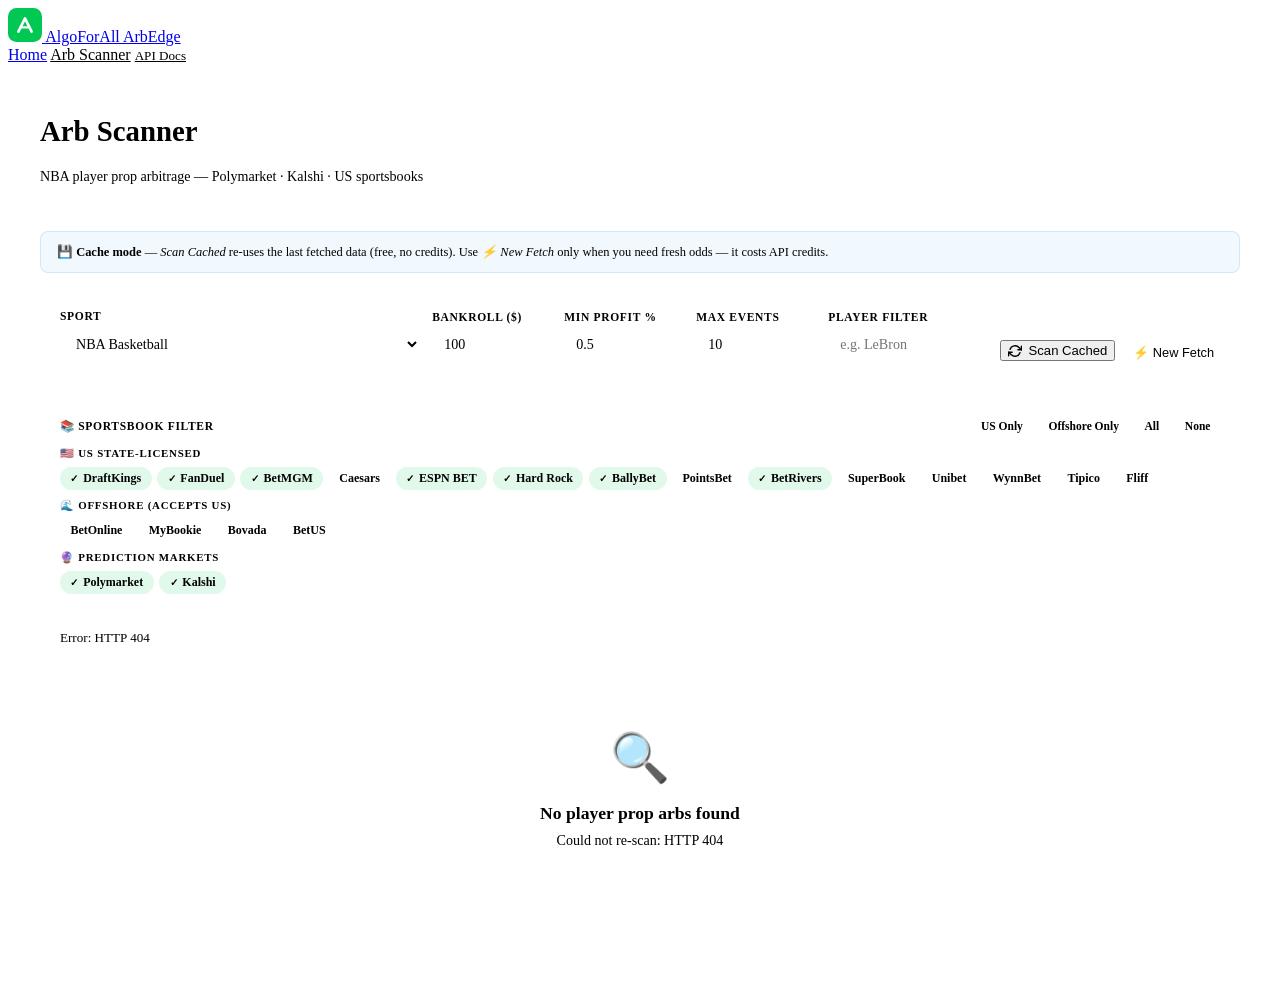
==== commit 762eae76: "Remove game arb section — player props only Co-Authored-By: Claude Sonnet 4.6 <noreply@anthropic.com" ====
--- a/arb.html
+++ b/arb.html
@@ -232,30 +232,6 @@
     .spin { animation: spin 1s linear infinite; }
     @keyframes spin { from { transform: rotate(0deg); } to { transform: rotate(360deg); } }
 
-    /* ---- Tab switcher ---- */
-    .tab-bar {
-      display: flex;
-      gap: 0;
-      margin-bottom: 2rem;
-      border-bottom: 2px solid var(--border);
-    }
-    .tab-btn {
-      padding: 0.7rem 1.5rem;
-      font-size: 0.9rem;
-      font-weight: 600;
-      background: none;
-      border: none;
-      border-bottom: 3px solid transparent;
-      color: var(--text-muted);
-      cursor: pointer;
-      font-family: inherit;
-      margin-bottom: -2px;
-      transition: color 0.2s, border-color 0.2s;
-    }
-    .tab-btn:hover { color: var(--text); }
-    .tab-btn.active { color: var(--blue); border-bottom-color: var(--blue); }
-    .tab-panel { display: none; }
-    .tab-panel.active { display: block; }
 
     /* ---- Prop arb cards ---- */
     .prop-controls {
@@ -498,113 +474,13 @@
       <div>
         <h1>Arb <span>Scanner</span></h1>
         <p style="color: var(--text-muted); font-size: 0.88rem; margin-top: 0.25rem;">
-          Guaranteed-profit opportunities across 30+ sportsbooks
+          NBA player prop arbitrage — Polymarket · Kalshi · US sportsbooks
         </p>
       </div>
-      <!-- controls moved into tab panels below -->
-      <div class="arb-controls" id="gameArbControls">
-        <select id="sportFilter">
-          <option value="">All Sports</option>
-          <option value="americanfootball_nfl">NFL</option>
-          <option value="basketball_nba">NBA</option>
-          <option value="baseball_mlb">MLB</option>
-          <option value="icehockey_nhl">NHL</option>
-          <option value="americanfootball_ncaaf">CFB</option>
-          <option value="basketball_ncaab">CBB</option>
-          <option value="mma_mixed_martial_arts">MMA</option>
-          <option value="soccer_usa_mls">MLS</option>
-        </select>
-        <select id="marketFilter">
-          <option value="">All Markets</option>
-          <option value="h2h">Moneyline</option>
-          <option value="spreads">Spread</option>
-          <option value="totals">Total (O/U)</option>
-        </select>
-        <input
-          type="number"
-          id="minProfit"
-          placeholder="Min profit %"
-          min="0"
-          max="20"
-          step="0.1"
-          style="width: 120px"
-          value="0.5"
-        />
-        <button class="btn btn-green refresh-btn" id="refreshBtn" onclick="loadArbs(true)">
-          <svg id="refreshIcon" width="14" height="14" viewBox="0 0 24 24" fill="none" stroke="currentColor" stroke-width="2.5" stroke-linecap="round" stroke-linejoin="round"><polyline points="23 4 23 10 17 10"/><polyline points="1 20 1 14 7 14"/><path d="M3.51 9a9 9 0 0 1 14.85-3.36L23 10M1 14l4.64 4.36A9 9 0 0 0 20.49 15"/></svg>
-          Refresh
-        </button>
-      </div>
     </div>
 
-    <!-- Tab switcher -->
-    <div class="tab-bar">
-      <button class="tab-btn active" id="tabGame"  onclick="switchTab('game')">🏈 Game Arbs</button>
-      <button class="tab-btn"        id="tabProps" onclick="switchTab('props')">🏀 Player Props Arb</button>
-    </div>
-
-    <!-- ═══════════════════ GAME ARB TAB ═══════════════════ -->
-    <div class="tab-panel active" id="panelGame">
-
-    <!-- Summary Cards -->
-    <div class="arb-summary" id="arbSummary">
-      <div class="summary-card">
-        <div class="s-label">Live Arbs</div>
-        <div class="s-val green" id="statTotal">—</div>
-        <div class="s-sub">opportunities found</div>
-      </div>
-      <div class="summary-card">
-        <div class="s-label">Best Profit</div>
-        <div class="s-val green" id="statBest">—</div>
-        <div class="s-sub">guaranteed return</div>
-      </div>
-      <div class="summary-card">
-        <div class="s-label">Sports Covered</div>
-        <div class="s-val blue" id="statSports">—</div>
-        <div class="s-sub">with active arbs</div>
-      </div>
-      <div class="summary-card">
-        <div class="s-label">API Quota</div>
-        <div class="s-val" id="statQuota">—</div>
-        <div class="s-sub">requests remaining</div>
-      </div>
-    </div>
-
-    <!-- Status bar -->
-    <div class="status-bar">
-      <div class="status-dot" id="statusDot"></div>
-      <span id="statusText">Connecting to odds feed...</span>
-    </div>
-
-    <!-- Quick Calculator Panel -->
-    <div class="calc-panel">
-      <h3>&#9881; Quick Arb Calculator</h3>
-      <p style="font-size:0.82rem; color: var(--text-muted); margin-bottom:1rem;">Enter American odds for each leg to see if an arb exists and calculate optimal stakes.</p>
-      <div class="calc-inputs">
-        <div class="calc-field">
-          <label>Leg 1 Odds (American)</label>
-          <input type="number" id="calc1" placeholder="+150" />
-        </div>
-        <div class="calc-field">
-          <label>Leg 2 Odds (American)</label>
-          <input type="number" id="calc2" placeholder="-130" />
-        </div>
-        <div class="calc-field" style="max-width:130px">
-          <label>Bankroll ($)</label>
-          <input type="number" id="calcBankroll" placeholder="1000" value="1000" />
-        </div>
-        <button class="btn btn-primary" onclick="runCalculator()">Calculate</button>
-      </div>
-      <div class="calc-result" id="calcResult"></div>
-    </div>
-
-    <!-- Arb Opportunities List -->
-    <div id="arbList" class="arb-list"></div>
-
-    </div><!-- /panelGame -->
-
-    <!-- ═══════════════════ PLAYER PROPS TAB ═══════════════════ -->
-    <div class="tab-panel" id="panelProps">
+    <!-- ═══════════════════ PLAYER PROPS ARB ═══════════════════ -->
+    <div id="panelProps">
 
       <div class="prop-fetch-note">
         💾 <strong>Cache mode</strong> — <em>Scan Cached</em> re-uses the last fetched data (free, no credits).
@@ -628,7 +504,7 @@
         </div>
         <div class="ctrl-field" style="max-width:120px">
           <label>Min Profit %</label>
-          <input type="number" id="propMinProfit" value="1.0" min="0" max="10" step="0.1" />
+          <input type="number" id="propMinProfit" value="0.5" min="0" max="20" step="0.1" />
         </div>
         <div class="ctrl-field" style="max-width:120px">
           <label>Max Events</label>
@@ -664,16 +540,17 @@
             <button class="book-chip active" data-book="draftkings"     onclick="toggleBook(this)">DraftKings</button>
             <button class="book-chip active" data-book="fanduel"        onclick="toggleBook(this)">FanDuel</button>
             <button class="book-chip active" data-book="betmgm"         onclick="toggleBook(this)">BetMGM</button>
-            <button class="book-chip active" data-book="williamhill_us" onclick="toggleBook(this)">Caesars</button>
+            <button class="book-chip"        data-book="williamhill_us" onclick="toggleBook(this)">Caesars</button>
             <button class="book-chip active" data-book="espnbet"        onclick="toggleBook(this)">ESPN BET</button>
-            <button class="book-chip active" data-book="pointsbetus"    onclick="toggleBook(this)">PointsBet</button>
             <button class="book-chip active" data-book="hardrockbet"    onclick="toggleBook(this)">Hard Rock</button>
-            <button class="book-chip active" data-book="superbook"      onclick="toggleBook(this)">SuperBook</button>
-            <button class="book-chip active" data-book="unibet_us"      onclick="toggleBook(this)">Unibet</button>
-            <button class="book-chip active" data-book="wynnbet"        onclick="toggleBook(this)">WynnBet</button>
             <button class="book-chip active" data-book="ballybet"       onclick="toggleBook(this)">BallyBet</button>
-            <button class="book-chip active" data-book="tipico_us"      onclick="toggleBook(this)">Tipico</button>
-            <button class="book-chip active" data-book="fliff"          onclick="toggleBook(this)">Fliff</button>
+            <button class="book-chip"        data-book="pointsbetus"    onclick="toggleBook(this)">PointsBet</button>
+            <button class="book-chip active"  data-book="betrivers"      onclick="toggleBook(this)">BetRivers</button>
+            <button class="book-chip"        data-book="superbook"      onclick="toggleBook(this)">SuperBook</button>
+            <button class="book-chip"        data-book="unibet_us"      onclick="toggleBook(this)">Unibet</button>
+            <button class="book-chip"        data-book="wynnbet"        onclick="toggleBook(this)">WynnBet</button>
+            <button class="book-chip"        data-book="tipico_us"      onclick="toggleBook(this)">Tipico</button>
+            <button class="book-chip"        data-book="fliff"          onclick="toggleBook(this)">Fliff</button>
           </div>
         </div>
         <div class="book-group">
@@ -681,7 +558,7 @@
           <div class="book-chips-row" id="chipsOffshore">
             <button class="book-chip" data-book="betonlineag" onclick="toggleBook(this)">BetOnline</button>
             <button class="book-chip" data-book="mybookieag"  onclick="toggleBook(this)">MyBookie</button>
-            <button class="book-chip" data-book="bovada_us"   onclick="toggleBook(this)">Bovada</button>
+            <button class="book-chip" data-book="bovada"      onclick="toggleBook(this)">Bovada</button>
             <button class="book-chip" data-book="betus"       onclick="toggleBook(this)">BetUS</button>
           </div>
         </div>
@@ -689,6 +566,7 @@
           <div class="book-group-label">🔮 Prediction Markets</div>
           <div class="book-chips-row" id="chipsPrediction">
             <button class="book-chip active" data-book="polymarket" onclick="toggleBook(this)">Polymarket</button>
+            <button class="book-chip active" data-book="kalshi"     onclick="toggleBook(this)">Kalshi</button>
           </div>
         </div>
       </div>
@@ -959,15 +837,6 @@
         "golf_pga_tour": "PGA",
       };
       return map[key] || key;
-    }
-
-    // ---- Tab switcher ----
-    function switchTab(name) {
-      document.getElementById("panelGame").classList.toggle("active", name === "game");
-      document.getElementById("panelProps").classList.toggle("active", name === "props");
-      document.getElementById("tabGame").classList.toggle("active", name === "game");
-      document.getElementById("tabProps").classList.toggle("active", name === "props");
-      document.getElementById("gameArbControls").style.display = name === "game" ? "" : "none";
     }
 
     // ---- Book filter helpers ----
@@ -1209,20 +1078,7 @@
       document.getElementById("propFetchBtn").disabled = on;
     }
 
-    // ---- Auto-refresh & event listeners ----
-    document.getElementById("sportFilter").addEventListener("change", () => loadArbs());
-    document.getElementById("marketFilter").addEventListener("change", () => loadArbs());
-    document.getElementById("minProfit").addEventListener("change", () => loadArbs());
-
-    // Add Enter key support for calculator
-    ["calc1","calc2","calcBankroll"].forEach(id => {
-      document.getElementById(id).addEventListener("keydown", e => {
-        if (e.key === "Enter") runCalculator();
-      });
-    });
-
     // Initial load — use cached data only, no API credits spent
-    loadArbs();
     rescanPropsFromCache();
   </script>
 </body>
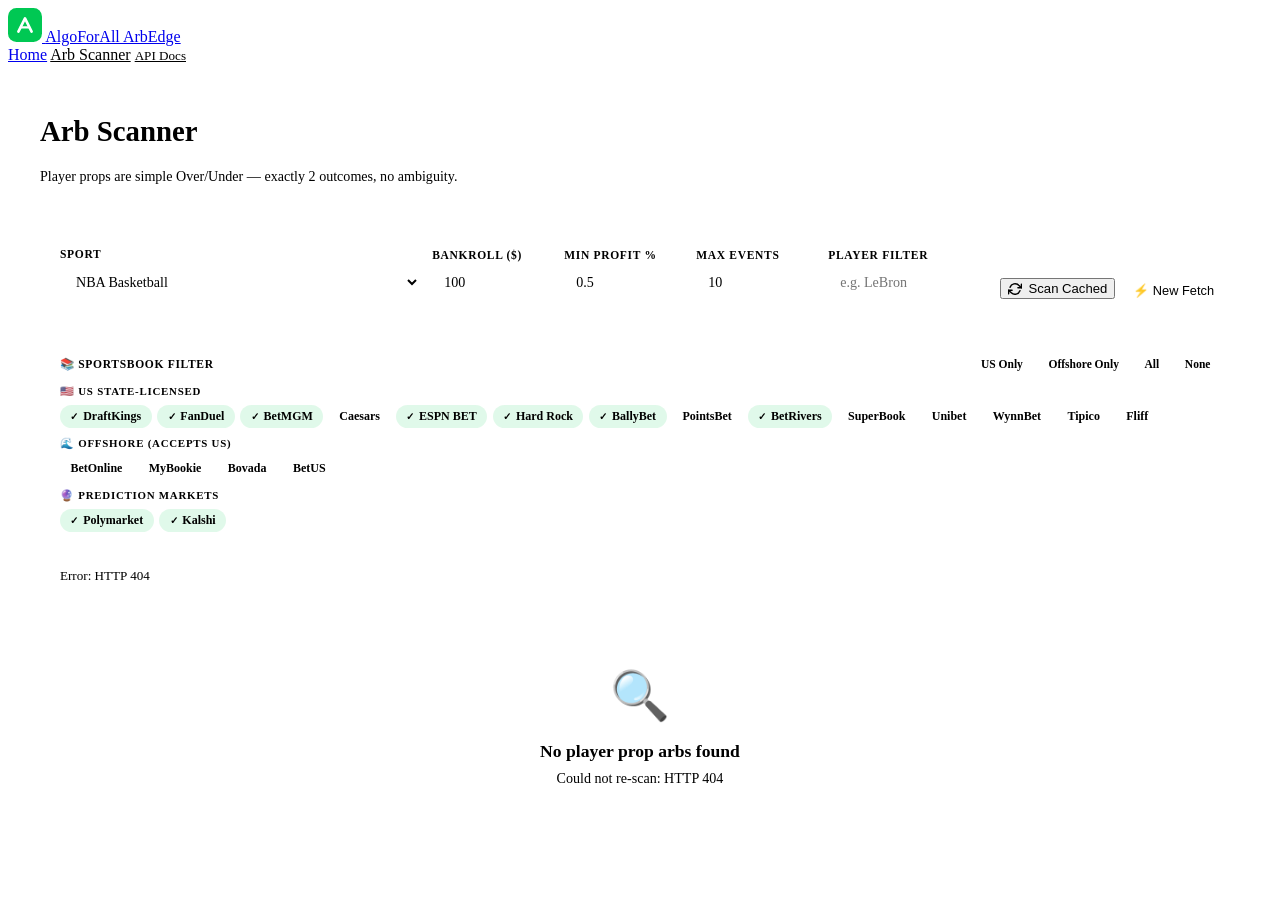
==== commit 893ec3d8: "Simplify subtitle — player props Over/Under only, remove cache note Co-Authored-By: Claude Sonnet 4." ====
--- a/arb.html
+++ b/arb.html
@@ -82,97 +82,6 @@
     .status-dot.loading { background: var(--yellow); }
     .status-dot.error { background: var(--red); animation: none; }
 
-    /* Arb cards */
-    .arb-list { display: flex; flex-direction: column; gap: 1rem; }
-
-    .arb-card {
-      background: var(--bg-2);
-      border: 1px solid rgba(0,200,83,0.2);
-      border-radius: 12px;
-      overflow: hidden;
-      transition: border-color 0.2s, transform 0.15s;
-    }
-    .arb-card:hover { border-color: rgba(0,200,83,0.4); transform: translateY(-1px); }
-
-    .arb-card-header {
-      display: flex;
-      align-items: center;
-      justify-content: space-between;
-      padding: 1rem 1.25rem;
-      gap: 1rem;
-      flex-wrap: wrap;
-      border-bottom: 1px solid var(--border);
-    }
-    .arb-game-info { flex: 1; min-width: 0; }
-    .arb-sport-badge {
-      display: inline-block;
-      font-size: 0.7rem;
-      font-weight: 700;
-      padding: 0.2rem 0.55rem;
-      border-radius: 4px;
-      background: rgba(66,165,245,0.12);
-      color: var(--blue);
-      border: 1px solid rgba(66,165,245,0.25);
-      margin-bottom: 0.3rem;
-      text-transform: uppercase;
-      letter-spacing: 0.05em;
-    }
-    .arb-matchup { font-size: 1rem; font-weight: 700; }
-    .arb-market { font-size: 0.78rem; color: var(--text-muted); margin-top: 0.2rem; }
-    .arb-time { font-size: 0.75rem; color: var(--text-muted); }
-
-    .arb-profit-badge {
-      text-align: center;
-      background: rgba(0,200,83,0.12);
-      border: 1px solid rgba(0,200,83,0.3);
-      border-radius: 10px;
-      padding: 0.6rem 1.1rem;
-      min-width: 100px;
-    }
-    .arb-profit-pct { font-size: 1.5rem; font-weight: 800; color: var(--green); line-height: 1; }
-    .arb-profit-label { font-size: 0.68rem; color: var(--text-muted); margin-top: 0.2rem; text-transform: uppercase; letter-spacing: 0.06em; }
-
-    /* Legs */
-    .arb-legs { padding: 1rem 1.25rem; display: flex; gap: 0.75rem; flex-wrap: wrap; }
-    .arb-leg {
-      flex: 1;
-      min-width: 220px;
-      background: var(--bg-3);
-      border: 1px solid var(--border);
-      border-radius: 8px;
-      padding: 0.9rem 1rem;
-    }
-    .leg-header { display: flex; align-items: center; justify-content: space-between; margin-bottom: 0.6rem; }
-    .leg-outcome { font-weight: 700; font-size: 0.9rem; }
-    .leg-book {
-      font-size: 0.72rem;
-      font-weight: 600;
-      padding: 0.15rem 0.5rem;
-      border-radius: 4px;
-      background: rgba(255,107,53,0.12);
-      color: var(--orange);
-      border: 1px solid rgba(255,107,53,0.2);
-    }
-    .leg-odds { font-size: 1.3rem; font-weight: 800; color: var(--green); margin-bottom: 0.5rem; }
-    .leg-detail { display: flex; justify-content: space-between; font-size: 0.78rem; color: var(--text-muted); }
-    .leg-detail span { display: flex; flex-direction: column; gap: 0.1rem; }
-    .leg-detail strong { color: var(--text); font-size: 0.84rem; }
-
-    /* Footer of card */
-    .arb-card-footer {
-      padding: 0.65rem 1.25rem;
-      background: rgba(0,200,83,0.04);
-      border-top: 1px solid var(--border);
-      font-size: 0.78rem;
-      color: var(--text-muted);
-      display: flex;
-      align-items: center;
-      justify-content: space-between;
-      flex-wrap: wrap;
-      gap: 0.5rem;
-    }
-    .arb-card-footer strong { color: var(--green); }
-
     /* Empty / loading / error states */
     .state-box {
       text-align: center;
@@ -186,42 +95,6 @@
     .state-box h3 { font-size: 1.1rem; margin-bottom: 0.5rem; color: var(--text); }
     .state-box p { font-size: 0.88rem; max-width: 380px; margin: 0 auto; }
 
-    /* Calculator panel */
-    .calc-panel {
-      background: var(--bg-2);
-      border: 1px solid var(--border);
-      border-radius: 12px;
-      padding: 1.5rem;
-      margin-bottom: 2rem;
-    }
-    .calc-panel h3 { font-size: 1rem; font-weight: 700; margin-bottom: 1rem; }
-    .calc-inputs { display: flex; gap: 0.75rem; flex-wrap: wrap; align-items: flex-end; margin-bottom: 1rem; }
-    .calc-field { display: flex; flex-direction: column; gap: 0.3rem; flex: 1; min-width: 100px; }
-    .calc-field label { font-size: 0.75rem; color: var(--text-muted); font-weight: 600; }
-    .calc-field input {
-      background: var(--bg-3);
-      border: 1px solid var(--border);
-      color: var(--text);
-      padding: 0.5rem 0.75rem;
-      border-radius: 8px;
-      font-size: 0.9rem;
-      font-family: inherit;
-      outline: none;
-    }
-    .calc-field input:focus { border-color: var(--blue); }
-    .calc-result {
-      background: var(--bg-3);
-      border-radius: 8px;
-      padding: 1rem;
-      font-size: 0.88rem;
-      display: none;
-    }
-    .calc-result.visible { display: block; }
-    .calc-result .res-profit { font-size: 1.2rem; font-weight: 800; color: var(--green); margin-bottom: 0.5rem; }
-    .calc-result .res-profit.no-arb { color: var(--red); }
-    .calc-result table { width: 100%; border-collapse: collapse; font-size: 0.82rem; }
-    .calc-result td { padding: 0.3rem 0.5rem; border-bottom: 1px solid var(--border); }
-    .calc-result td:last-child { text-align: right; font-weight: 600; color: var(--text); }
 
     .refresh-btn {
       display: inline-flex;
@@ -273,17 +146,7 @@
     }
     .prop-controls select:focus,
     .prop-controls input:focus { border-color: var(--blue); }
-    .prop-fetch-note {
-      font-size: 0.78rem;
-      color: var(--text-muted);
-      padding: 0.75rem 1rem;
-      background: rgba(66,165,245,0.07);
-      border: 1px solid rgba(66,165,245,0.2);
-      border-radius: 8px;
-      margin-bottom: 1.25rem;
-    }
-
-    .prop-arb-card {
+.prop-arb-card {
       background: var(--bg-2);
       border: 1px solid rgba(0,200,83,0.2);
       border-radius: 12px;
@@ -474,18 +337,13 @@
       <div>
         <h1>Arb <span>Scanner</span></h1>
         <p style="color: var(--text-muted); font-size: 0.88rem; margin-top: 0.25rem;">
-          NBA player prop arbitrage — Polymarket · Kalshi · US sportsbooks
+          Player props are simple Over/Under — exactly 2 outcomes, no ambiguity.
         </p>
       </div>
     </div>
 
     <!-- ═══════════════════ PLAYER PROPS ARB ═══════════════════ -->
     <div id="panelProps">
-
-      <div class="prop-fetch-note">
-        💾 <strong>Cache mode</strong> — <em>Scan Cached</em> re-uses the last fetched data (free, no credits).
-        Use <em>⚡ New Fetch</em> only when you need fresh odds — it costs API credits.
-      </div>
 
       <!-- Props controls -->
       <div class="prop-controls">
@@ -609,179 +467,6 @@
 
   <script>
     const API_BASE = "/api";
-    let lastData = null;
-
-    // ---- Load Arbs ----
-    async function loadArbs(forceRefresh = false) {
-      setStatus("loading", "Fetching latest odds...");
-      setRefreshSpinner(true);
-
-      const sport = document.getElementById("sportFilter").value;
-      const market = document.getElementById("marketFilter").value;
-      const minProfit = document.getElementById("minProfit").value || "0.5";
-
-      let url = `${API_BASE}/arb?min_profit=${minProfit}`;
-      if (sport) url += `&sport=${sport}`;
-      if (market) url += `&market=${market}`;
-      if (forceRefresh) url += `&refresh=true`;
-
-      try {
-        const res = await fetch(url);
-        if (!res.ok) throw new Error(`HTTP ${res.status}`);
-        const data = await res.json();
-        lastData = data;
-        renderArbs(data);
-        updateSummary(data);
-        showAgeWarning(data.fetched_at, "arbList");
-        setStatus("ok", `Last updated: ${formatTime(data.fetched_at)} · ${data.total_opportunities} opportunities`);
-      } catch (err) {
-        setStatus("error", `Error: ${err.message} — Is the backend running? (python3 main.py)`);
-        renderError(err.message);
-      } finally {
-        setRefreshSpinner(false);
-      }
-    }
-
-    // ---- Render arb cards ----
-    function renderArbs(data) {
-      const list = document.getElementById("arbList");
-      if (!data.opportunities || data.opportunities.length === 0) {
-        const hasData = data.fetched_at && new Date(data.fetched_at).getFullYear() > 2000;
-        list.innerHTML = `
-          <div class="state-box">
-            <div class="state-icon">🔍</div>
-            <h3>${hasData ? "No arbitrage opportunities found" : "No game data loaded yet"}</h3>
-            <p>${hasData
-              ? "No arbs found at current odds. Try lowering the minimum profit threshold."
-              : "Click <strong>Refresh</strong> to fetch live game odds. This uses API credits."
-            }</p>
-          </div>`;
-        return;
-      }
-
-      list.innerHTML = data.opportunities.map(opp => buildArbCard(opp)).join("");
-    }
-
-    function buildArbCard(opp) {
-      const gameTime = new Date(opp.commence_time);
-      const timeStr = gameTime.toLocaleString("en-US", { weekday: "short", month: "short", day: "numeric", hour: "numeric", minute: "2-digit" });
-      const sportLabel = formatSportKey(opp.sport_key);
-
-      const legsHtml = opp.legs.map(leg => `
-        <div class="arb-leg">
-          <div class="leg-header">
-            <div class="leg-outcome">${leg.outcome}</div>
-            <div class="leg-book">${leg.bookmaker}</div>
-          </div>
-          <div class="leg-odds">${formatAmericanOdds(leg.price)}</div>
-          <div class="leg-detail">
-            <span>Stake<strong>$${leg.stake_amount}</strong></span>
-            <span>Payout<strong>$${leg.payout.toFixed(2)}</strong></span>
-            <span>Implied<strong>${(leg.implied_prob * 100).toFixed(1)}%</strong></span>
-          </div>
-        </div>
-      `).join("");
-
-      const totalStake = opp.legs.reduce((s, l) => s + l.stake_amount, 0);
-      const guaranteedProfit = opp.legs[0].payout - totalStake;
-
-      return `
-        <div class="arb-card">
-          <div class="arb-card-header">
-            <div class="arb-game-info">
-              <div class="arb-sport-badge">${sportLabel} · ${opp.market_label}</div>
-              <div class="arb-matchup">${opp.home_team} vs ${opp.away_team}</div>
-              <div class="arb-time">&#128337; ${timeStr}</div>
-            </div>
-            <div class="arb-profit-badge">
-              <div class="arb-profit-pct">+${opp.profit_pct.toFixed(2)}%</div>
-              <div class="arb-profit-label">Guaranteed profit</div>
-            </div>
-          </div>
-          <div class="arb-legs">${legsHtml}</div>
-          <div class="arb-card-footer">
-            <span>Total implied prob: <strong>${(opp.total_implied_prob * 100).toFixed(2)}%</strong> (arb when &lt; 100%)</span>
-            <span>On $100 stake → <strong>+$${((opp.profit_pct / 100) * 100).toFixed(2)} guaranteed</strong></span>
-          </div>
-        </div>`;
-    }
-
-    // ---- Calculator ----
-    async function runCalculator() {
-      const p1 = parseInt(document.getElementById("calc1").value);
-      const p2 = parseInt(document.getElementById("calc2").value);
-      const bankroll = parseFloat(document.getElementById("calcBankroll").value) || 100;
-
-      if (!p1 || !p2) { alert("Enter odds for both legs."); return; }
-
-      const resultEl = document.getElementById("calcResult");
-      resultEl.classList.add("visible");
-      resultEl.innerHTML = "Calculating...";
-
-      try {
-        const res = await fetch(`${API_BASE}/arb/calculate`, {
-          method: "POST",
-          headers: { "Content-Type": "application/json" },
-          body: JSON.stringify({ prices: [p1, p2], bankroll }),
-        });
-        const data = await res.json();
-
-        if (!data.is_arb) {
-          resultEl.innerHTML = `
-            <div class="res-profit no-arb">No arbitrage — total implied prob: ${(data.total_implied_prob * 100).toFixed(2)}%</div>
-            <p style="font-size:0.82rem; color:var(--text-muted)">Total implied probability must be below 100% for an arb to exist.</p>`;
-        } else {
-          const rows = data.legs.map((leg, i) =>
-            `<tr><td>Leg ${i + 1} (${leg.price > 0 ? "+" : ""}${leg.price})</td><td>Stake</td><td>$${leg.stake}</td></tr>
-             <tr><td></td><td>Payout</td><td>$${leg.payout}</td></tr>`
-          ).join("");
-          resultEl.innerHTML = `
-            <div class="res-profit">✅ ARB EXISTS — +${data.profit_pct.toFixed(3)}% guaranteed profit</div>
-            <p style="font-size:0.82rem; color:var(--text-muted); margin-bottom:0.75rem">
-              On $${bankroll} total stake, guaranteed profit: <strong style="color:var(--green)">$${data.guaranteed_profit}</strong>
-              (total implied: ${(data.total_implied_prob * 100).toFixed(2)}%)
-            </p>
-            <table>${rows}</table>`;
-        }
-      } catch (err) {
-        resultEl.innerHTML = `<div class="res-profit no-arb">Error: ${err.message}</div>`;
-      }
-    }
-
-    // ---- Helpers ----
-    function updateSummary(data) {
-      document.getElementById("statTotal").textContent = data.total_opportunities;
-      document.getElementById("statBest").textContent = data.total_opportunities > 0
-        ? `+${data.max_profit_pct.toFixed(2)}%`
-        : "—";
-      document.getElementById("statSports").textContent = data.sports_covered.length;
-      document.getElementById("statQuota").textContent =
-        data.api_requests_remaining !== null ? data.api_requests_remaining : "N/A";
-    }
-
-    function setStatus(state, text) {
-      const dot = document.getElementById("statusDot");
-      dot.className = "status-dot" + (state === "loading" ? " loading" : state === "error" ? " error" : "");
-      document.getElementById("statusText").textContent = text;
-    }
-
-    function setRefreshSpinner(on) {
-      const icon = document.getElementById("refreshIcon");
-      if (on) icon.classList.add("spin"); else icon.classList.remove("spin");
-    }
-
-    function renderError(msg) {
-      document.getElementById("arbList").innerHTML = `
-        <div class="state-box">
-          <div class="state-icon">⚠️</div>
-          <h3>Could not connect to backend</h3>
-          <p>Make sure the FastAPI server is running:<br><code style="background:var(--bg-3);padding:0.2rem 0.5rem;border-radius:4px">cd backend && python3 main.py</code></p>
-        </div>`;
-    }
-
-    function formatAmericanOdds(price) {
-      return price > 0 ? `+${price}` : `${price}`;
-    }
 
     function formatTime(isoStr) {
       return new Date(isoStr).toLocaleTimeString("en-US", { hour: "2-digit", minute: "2-digit" });
@@ -822,21 +507,6 @@
         `Data fetched <strong style="margin:0 3px">${label}</strong> — ` +
         `verify each line before placing bets. Lines may have moved.`;
       container.prepend(div);
-    }
-
-    function formatSportKey(key) {
-      const map = {
-        "americanfootball_nfl": "NFL",
-        "americanfootball_ncaaf": "CFB",
-        "basketball_nba": "NBA",
-        "basketball_ncaab": "CBB",
-        "baseball_mlb": "MLB",
-        "icehockey_nhl": "NHL",
-        "soccer_usa_mls": "MLS",
-        "mma_mixed_martial_arts": "MMA",
-        "golf_pga_tour": "PGA",
-      };
-      return map[key] || key;
     }
 
     // ---- Book filter helpers ----
